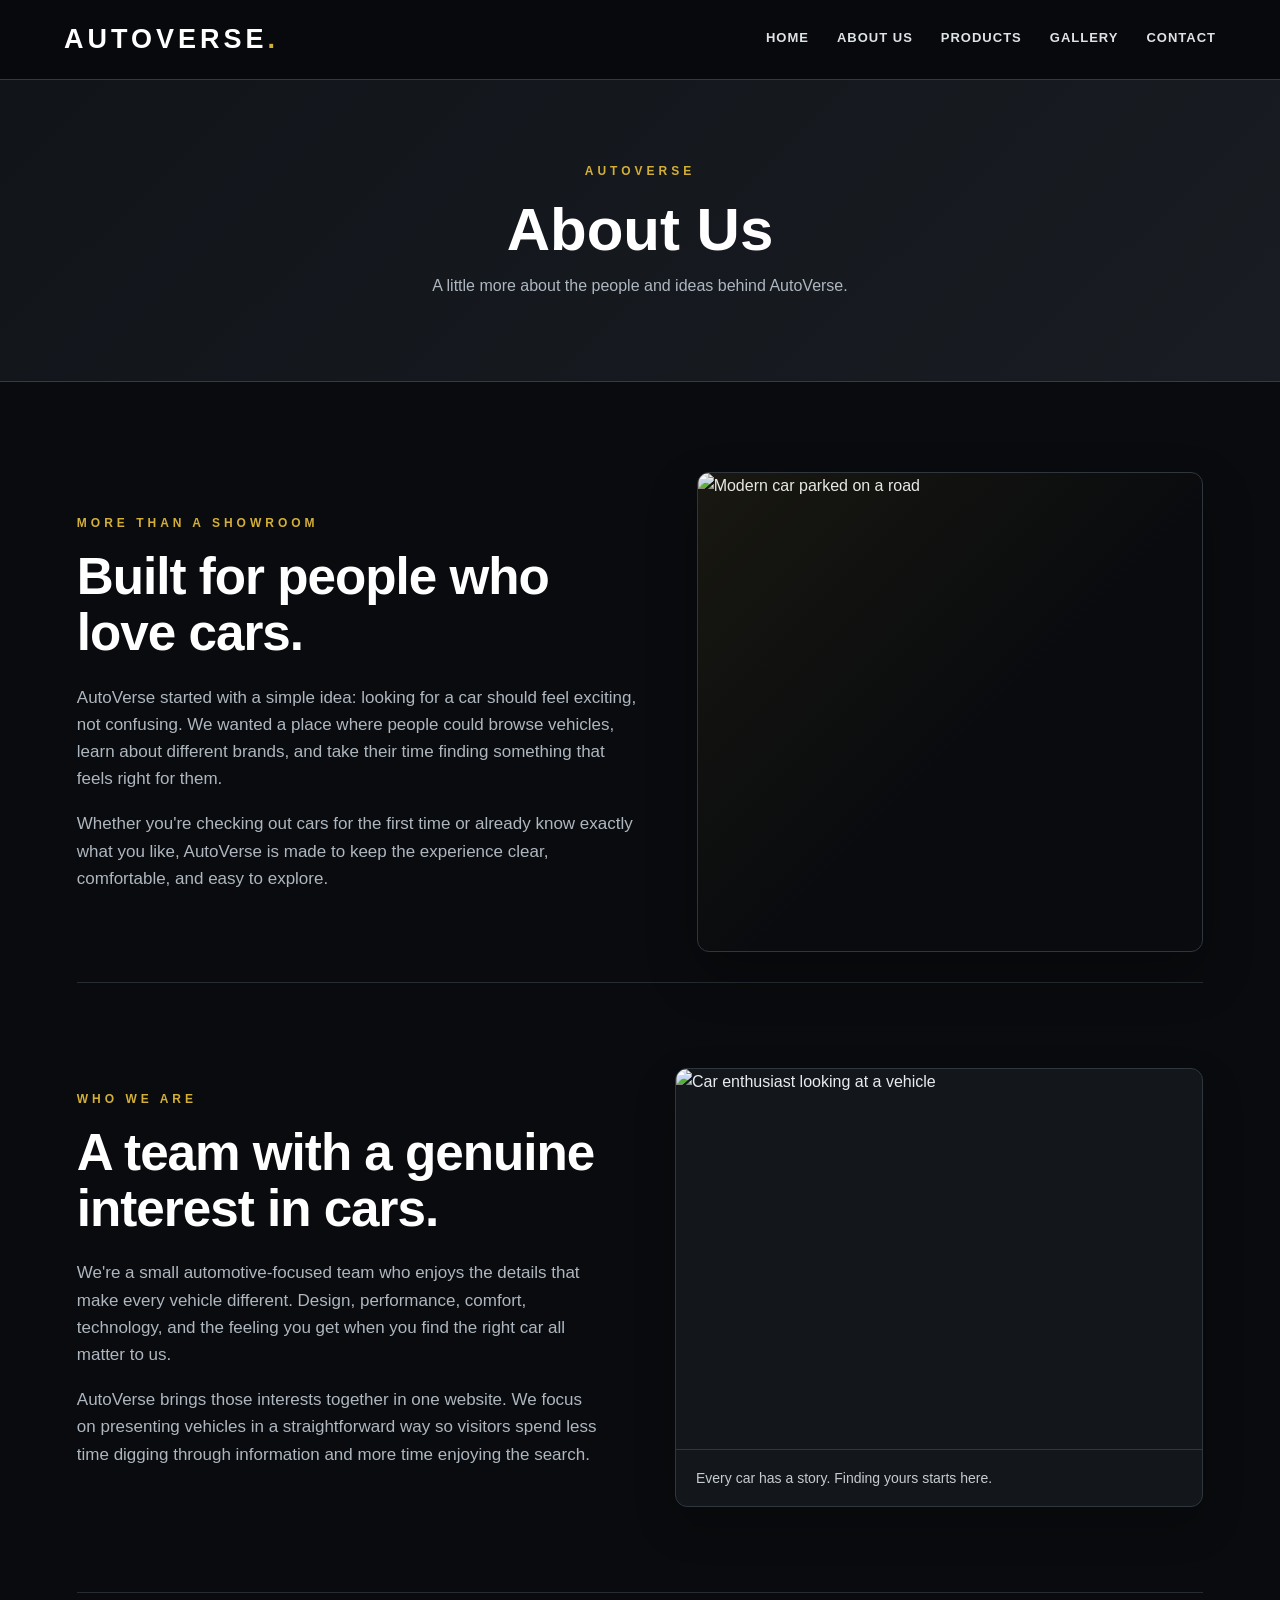
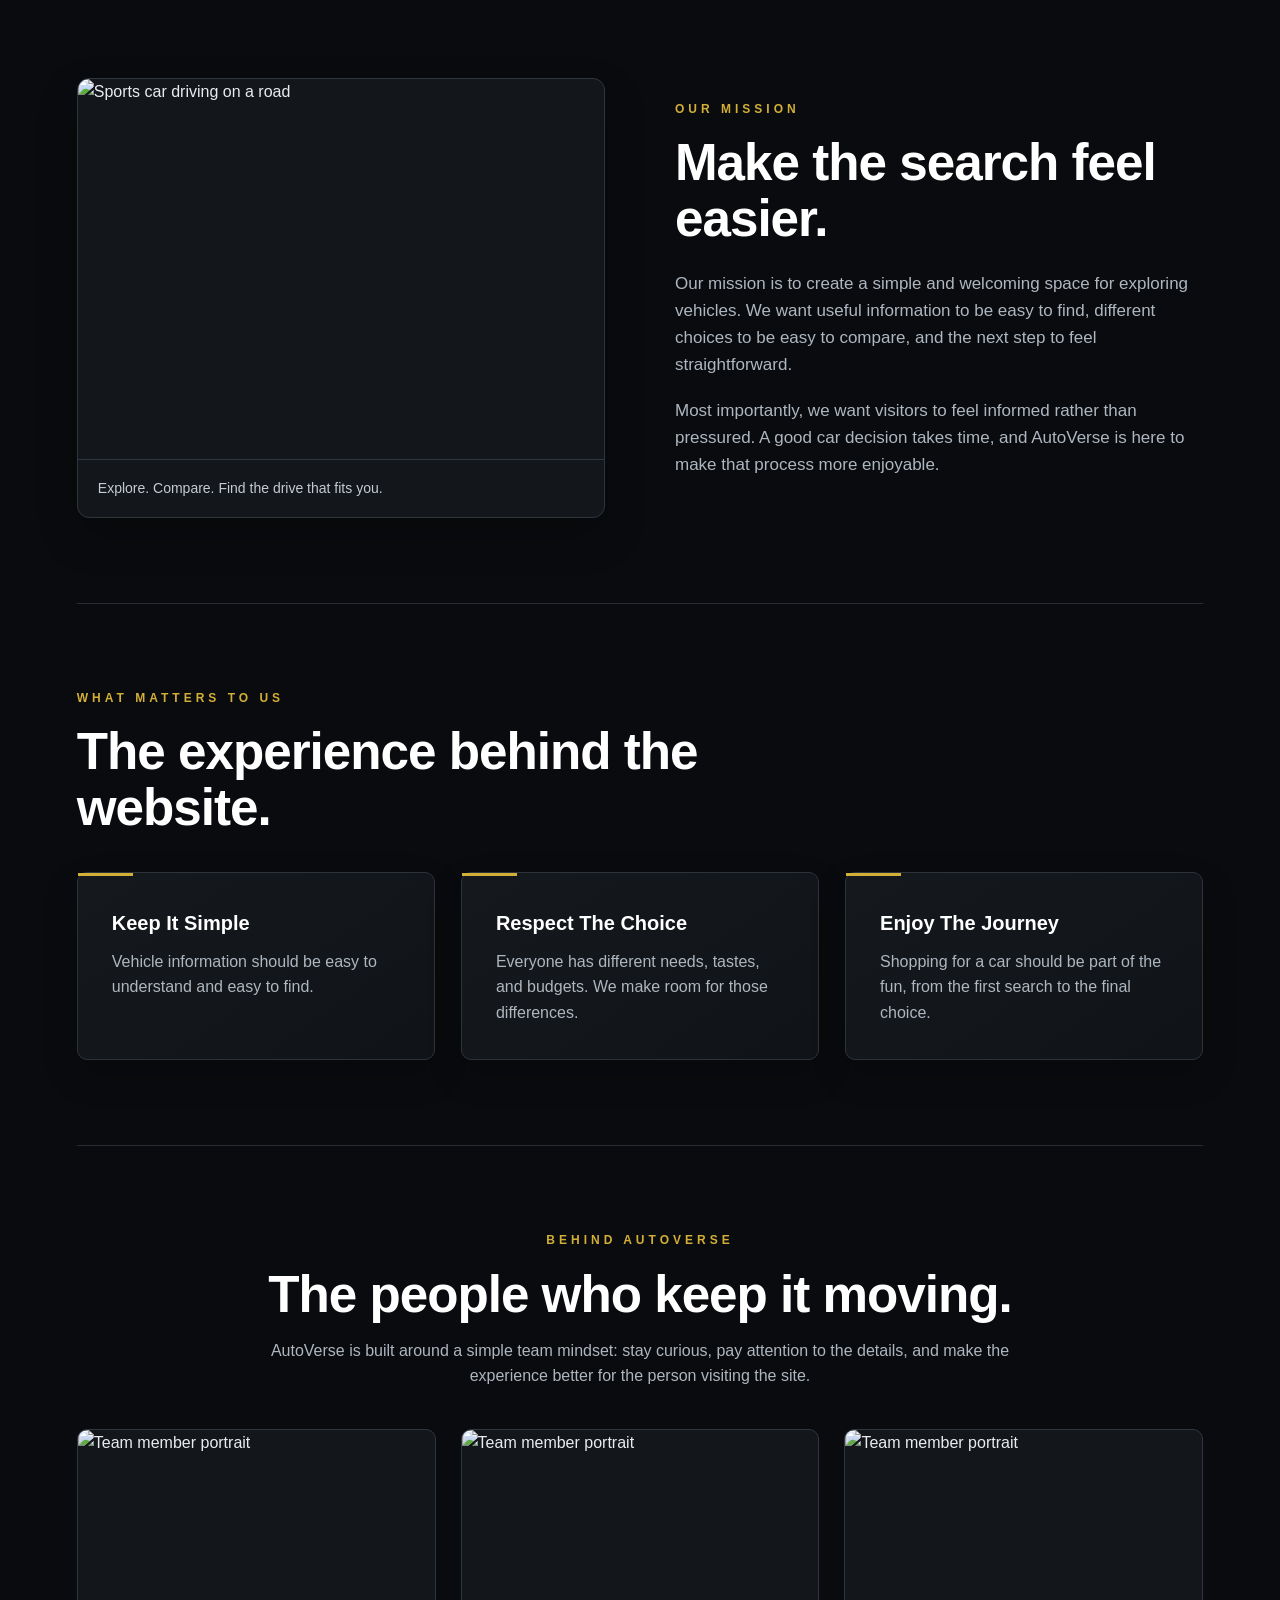
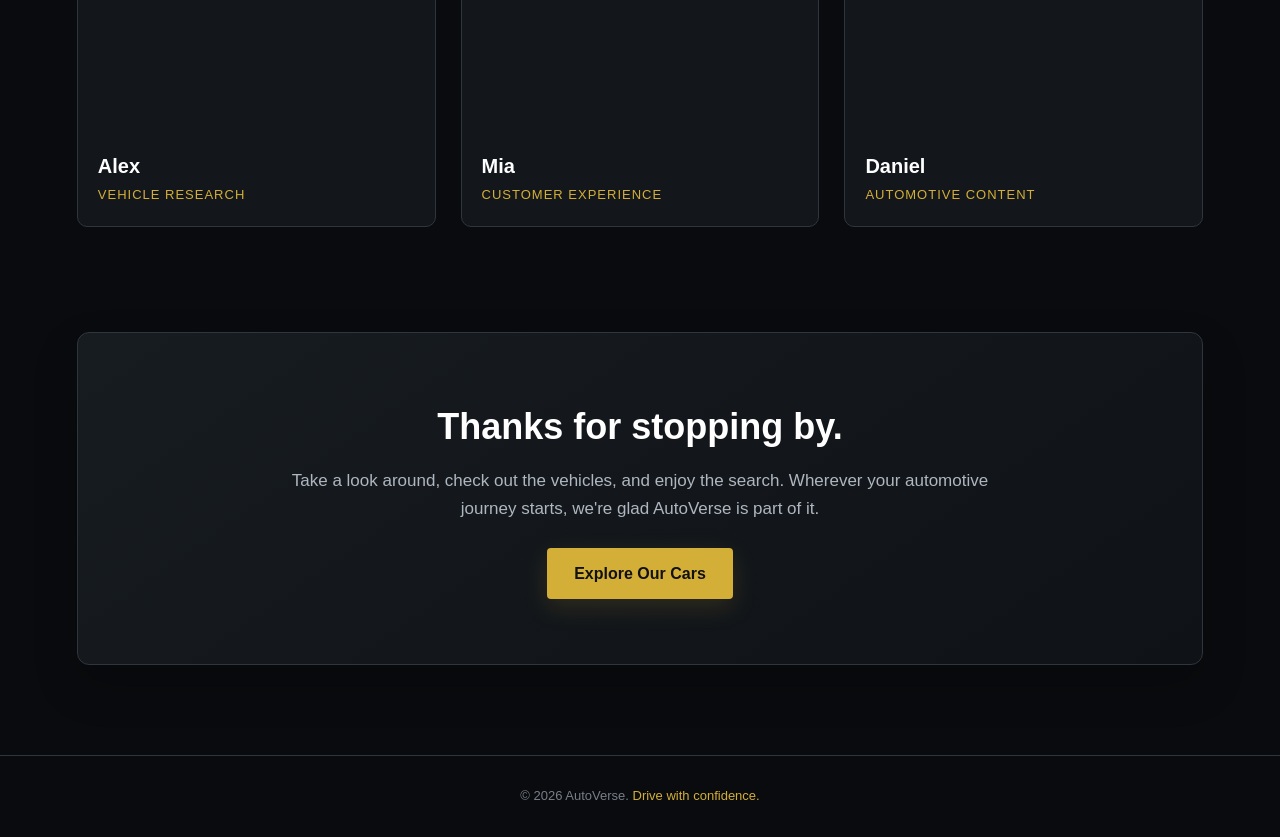
==== about.html @ beb944c0 "Add files via upload" ====
<!DOCTYPE html>
<html lang="en">
<head>
<meta charset="UTF-8">
<meta name="viewport" content="width=device-width, initial-scale=1.0">
<title>AutoVerse | About Us</title>
<link rel="stylesheet" href="style.css">
</head>
<body>
<header>
  <div class="logo">AUTOVERSE</div>
  <nav>
    <a href="index.html">Home</a>
    <a href="about.html">About Us</a>
    <a href="products.html">Products</a>
    <a href="gallery.html">Gallery</a>
    <a href="contact.html">Contact</a>
  </nav>
</header>

<section class="page-title">
  <div class="eyebrow">AutoVerse</div>
  <h1>About Us</h1>
  <p>A little more about the people and ideas behind AutoVerse.</p>
</section>

<main class="about-page">
  <section class="about-intro">
    <div class="about-intro-text">
      <div class="eyebrow">More than a showroom</div>
      <h2>Built for people who love cars.</h2>
      <p>AutoVerse started with a simple idea: looking for a car should feel exciting, not confusing. We wanted a place where people could browse vehicles, learn about different brands, and take their time finding something that feels right for them.</p>
      <p>Whether you're checking out cars for the first time or already know exactly what you like, AutoVerse is made to keep the experience clear, comfortable, and easy to explore.</p>
    </div>
    <div class="about-intro-image">
      <img src="https://images.unsplash.com/photo-1553440569-bcc63803a83d?auto=format&fit=crop&w=1200&q=85" alt="Modern car parked on a road">
    </div>
  </section>

  <section class="about-section">
    <div class="about-copy">
      <div class="eyebrow">Who We Are</div>
      <h2>A team with a genuine interest in cars.</h2>
      <p>We're a small automotive-focused team who enjoys the details that make every vehicle different. Design, performance, comfort, technology, and the feeling you get when you find the right car all matter to us.</p>
      <p>AutoVerse brings those interests together in one website. We focus on presenting vehicles in a straightforward way so visitors spend less time digging through information and more time enjoying the search.</p>
    </div>
    <div class="about-image-card">
      <img src="https://images.unsplash.com/photo-1504215680853-026ed2a45def?auto=format&fit=crop&w=1200&q=85" alt="Car enthusiast looking at a vehicle">
      <span>Every car has a story. Finding yours starts here.</span>
    </div>
  </section>

  <section class="about-section reverse">
    <div class="about-copy">
      <div class="eyebrow">Our Mission</div>
      <h2>Make the search feel easier.</h2>
      <p>Our mission is to create a simple and welcoming space for exploring vehicles. We want useful information to be easy to find, different choices to be easy to compare, and the next step to feel straightforward.</p>
      <p>Most importantly, we want visitors to feel informed rather than pressured. A good car decision takes time, and AutoVerse is here to make that process more enjoyable.</p>
    </div>
    <div class="about-image-card">
      <img src="https://images.unsplash.com/photo-1492144534655-ae79c964c9d7?auto=format&fit=crop&w=1200&q=85" alt="Sports car driving on a road">
      <span>Explore. Compare. Find the drive that fits you.</span>
    </div>
  </section>

  <section class="about-values">
    <div class="eyebrow">What Matters To Us</div>
    <h2>The experience behind the website.</h2>
    <div class="features">
      <div class="feature"><h3>Keep It Simple</h3><p>Vehicle information should be easy to understand and easy to find.</p></div>
      <div class="feature"><h3>Respect The Choice</h3><p>Everyone has different needs, tastes, and budgets. We make room for those differences.</p></div>
      <div class="feature"><h3>Enjoy The Journey</h3><p>Shopping for a car should be part of the fun, from the first search to the final choice.</p></div>
    </div>
  </section>

  <section class="people-section">
    <div class="eyebrow">Behind AutoVerse</div>
    <h2>The people who keep it moving.</h2>
    <p class="center-text">AutoVerse is built around a simple team mindset: stay curious, pay attention to the details, and make the experience better for the person visiting the site.</p>
    <div class="people-grid">
      <article class="person-card">
        <img src="https://images.unsplash.com/photo-1560250097-0b93528c311a?auto=format&fit=crop&w=700&q=85" alt="Team member portrait">
        <div><h3>Alex</h3><p>Vehicle Research</p></div>
      </article>
      <article class="person-card">
        <img src="https://images.unsplash.com/photo-1573496799515-eebbb63814f2?auto=format&fit=crop&w=700&q=85" alt="Team member portrait">
        <div><h3>Mia</h3><p>Customer Experience</p></div>
      </article>
      <article class="person-card">
        <img src="https://images.unsplash.com/photo-1500648767791-00dcc994a43e?auto=format&fit=crop&w=700&q=85" alt="Team member portrait">
        <div><h3>Daniel</h3><p>Automotive Content</p></div>
      </article>
    </div>
  </section>

  <section class="about-closing">
    <h2>Thanks for stopping by.</h2>
    <p>Take a look around, check out the vehicles, and enjoy the search. Wherever your automotive journey starts, we're glad AutoVerse is part of it.</p>
    <a class="button" href="products.html">Explore Our Cars</a>
  </section>
</main>

<footer><p>&copy; 2026 AutoVerse. <span>Drive with confidence.</span></p></footer>
</body>
</html>
---- style.css ----
*{margin:0;padding:0;box-sizing:border-box}
html{scroll-behavior:smooth}
body{font-family:Arial,Helvetica,sans-serif;background:#090b0e;color:#e9ecef;min-height:100vh;display:flex;flex-direction:column;line-height:1.6}
header{background:rgba(8,10,13,.97);color:#fff;padding:18px clamp(28px,5vw,80px);display:flex;justify-content:space-between;align-items:center;gap:30px;border-bottom:1px solid #343941;position:sticky;top:0;z-index:100;backdrop-filter:blur(10px)}
.logo{font-size:27px;font-weight:900;letter-spacing:4px;white-space:nowrap}.logo:after{content:".";color:#d4af37}
nav{display:flex;gap:28px;align-items:center}nav a{color:#dfe3e7;text-decoration:none;font-weight:bold;font-size:13px;text-transform:uppercase;letter-spacing:1px;padding:9px 0;border-bottom:2px solid transparent;transition:.2s}nav a:hover{color:#d4af37;border-bottom-color:#d4af37}
.hero{min-height:760px;background-image:linear-gradient(90deg,rgba(4,6,9,.94) 0%,rgba(4,6,9,.62) 48%,rgba(4,6,9,.35) 100%),url("https://images.unsplash.com/photo-1503376780353-7e6692767b70?auto=format&fit=crop&w=2000&q=90");background-size:cover;background-position:center;display:flex;align-items:center;color:#fff;position:relative}
.hero:after{content:"";position:absolute;inset:auto 0 0;height:140px;background:linear-gradient(transparent,#090b0e);pointer-events:none}
.hero-content{width:min(88%,1320px);margin:auto;padding:80px 0;position:relative;z-index:1}.eyebrow{color:#d4af37;font-size:12px;font-weight:bold;letter-spacing:4px;text-transform:uppercase;margin-bottom:16px}.hero h1{max-width:850px;font-size:clamp(52px,6vw,88px);line-height:.98;letter-spacing:-3px;margin-bottom:26px}.hero p{max-width:670px;font-size:19px;color:#d7dce1;margin-bottom:34px}
.button{display:inline-block;background:#d4af37;color:#111;padding:13px 27px;text-decoration:none;border:none;border-radius:4px;font-weight:900;cursor:pointer;transition:.2s;box-shadow:0 8px 25px rgba(212,175,55,.15)}.button:hover{background:#f0cf63;transform:translateY(-2px)}.button.secondary{background:transparent;color:#fff;border:1px solid #68707a;margin-left:10px}.button.secondary:hover{border-color:#d4af37;color:#d4af37;background:transparent}
.page-title{background:linear-gradient(135deg,#11151a,#191d23);color:#fff;text-align:center;padding:82px 20px;border-bottom:1px solid #363c43}.page-title h1{font-size:clamp(42px,5vw,60px);line-height:1.1;margin-bottom:10px}.page-title p{color:#aeb6bf}
.home-section,.content{width:min(88%,1320px);margin:90px auto}.home-section{text-align:center}.home-section h2,.content h2{font-size:34px;margin-bottom:18px}.center-text{max-width:800px;margin:auto;color:#aeb6bf}.features{display:grid;grid-template-columns:repeat(3,1fr);gap:26px;margin-top:45px}.feature{background:linear-gradient(145deg,#15191e,#101317);padding:34px;border:1px solid #2d333a;border-radius:10px;box-shadow:0 15px 35px rgba(0,0,0,.2);position:relative;text-align:left}.feature:before{content:"";position:absolute;top:0;left:0;width:55px;height:3px;background:#d4af37}.feature h3{margin-bottom:10px;color:#fff;font-size:20px}.feature p{color:#aeb6bf}
.content{line-height:1.8;color:#c6cbd1}.content h2{color:#fff;margin-top:35px}
.brand-section{width:min(88%,1320px);margin:80px auto}.brand-title{display:flex;align-items:center;gap:15px;color:#fff;font-size:29px;padding:16px 20px;border-left:5px solid #d4af37;background:linear-gradient(90deg,#161b20,transparent);margin-bottom:28px}.brand-title:after{content:"";height:1px;background:#343b43;flex:1}.products{display:grid;grid-template-columns:repeat(3,1fr);gap:28px}.product-card{background:#13171c;border:1px solid #2d333a;border-radius:10px;overflow:hidden;box-shadow:0 12px 32px rgba(0,0,0,.24);transition:.25s}.product-card:hover{transform:translateY(-6px);border-color:#68604a}.product-card img{width:100%;height:300px;object-fit:cover;display:block}.product-info{padding:26px}.product-info h2{margin-bottom:4px;color:#fff}.product-info h3{margin:14px 0;color:#d4af37;font-size:22px}.product-info p{margin-bottom:6px;color:#aeb6bf}.product-info .button{margin-top:14px}
.brand-list{width:min(88%,1100px);margin:65px auto;text-align:center}.brand-list h2{margin-bottom:28px;font-size:30px}.brand-buttons{display:flex;flex-wrap:wrap;justify-content:center;gap:13px}.brand-buttons a{background:#151a1f;color:#e8ebee;border:1px solid #363d45;padding:11px 21px;text-decoration:none;border-radius:4px;font-weight:bold;transition:.2s}.brand-buttons a:hover{background:#d4af37;color:#111;border-color:#d4af37}
.video-section{width:min(88%,1100px);margin:70px auto;text-align:center;background:#12161b;padding:34px;border:1px solid #2d333a;border-radius:10px;box-shadow:0 15px 35px rgba(0,0,0,.22)}.video-section h2{font-size:32px;margin-bottom:8px}.video-section>p{color:#aeb6bf;margin-bottom:22px}.video-wrapper{width:100%;aspect-ratio:16/9;background:#000;border-radius:7px;overflow:hidden;border:1px solid #3b4148}.video-wrapper iframe{width:100%;height:100%;border:0}.video-note{font-size:13px;color:#707983;margin-top:14px!important}
.gallery-brand{width:min(88%,1320px);margin:80px auto}.gallery-brand h2{font-size:31px;margin-bottom:22px;border-left:5px solid #d4af37;padding-left:15px}.gallery{display:grid;grid-template-columns:repeat(2,1fr);gap:24px}.gallery img{width:100%;height:360px;object-fit:cover;border-radius:8px;border:1px solid #30363d;transition:.3s}.gallery img:hover{transform:scale(1.02);border-color:#d4af37}
.checkout-container{width:min(88%,760px);margin:65px auto}.checkout-form{background:#13171c;padding:38px;border:1px solid #30363d;border-radius:10px;box-shadow:0 12px 35px rgba(0,0,0,.25)}.checkout-form h2{margin-bottom:20px;border-bottom:1px solid #3b4148;padding-bottom:12px;color:#fff}.checkout-form label{display:block;margin-top:18px;margin-bottom:7px;font-weight:bold;color:#dfe3e7}.checkout-form input,.checkout-form select,.checkout-form textarea,.contact-form input,.contact-form textarea{width:100%;padding:12px;background:#0d1013;color:#fff;border:1px solid #3a4148;border-radius:5px;font-family:Arial;font-size:15px;outline:none}.checkout-form input:focus,.checkout-form select:focus,.checkout-form textarea:focus,.contact-form input:focus,.contact-form textarea:focus{border-color:#d4af37}.checkout-form textarea,.contact-form textarea{resize:vertical}.checkout-form .button{margin-top:25px}
.contact-container{width:min(88%,1100px);margin:65px auto;display:grid;grid-template-columns:1fr 1fr;gap:32px}.contact-info,.contact-form{background:#13171c;padding:32px;border:1px solid #30363d;border-radius:10px;box-shadow:0 10px 30px rgba(0,0,0,.2)}.contact-info h2{margin-bottom:22px}.contact-info p{margin-bottom:13px;color:#aeb6bf}.contact-info strong{color:#fff}.contact-form label{display:block;margin-bottom:7px;margin-top:15px;font-weight:bold}.contact-form .button{margin-top:20px}
footer{margin-top:auto;background:#090b0e;color:#777f88;text-align:center;padding:30px;border-top:1px solid #30363d;font-size:13px}footer span{color:#d4af37}
@media(max-width:1050px){header{padding-left:4%;padding-right:4%}nav{gap:18px}.hero{min-height:680px}.products{grid-template-columns:repeat(2,1fr)}.gallery img{height:320px}}
@media(max-width:768px){header{position:relative;flex-direction:column;gap:15px;padding:18px 5%}nav{flex-wrap:wrap;justify-content:center;gap:12px}nav a{font-size:12px}.hero{min-height:560px}.hero-content{width:90%;padding:60px 0}.hero h1{font-size:43px;letter-spacing:-1.5px}.hero p{font-size:17px}.button.secondary{margin-left:0;margin-top:10px}.features,.products,.gallery,.contact-container{grid-template-columns:1fr}.gallery img{height:260px}.page-title{padding:65px 20px}.page-title h1{font-size:38px}.home-section,.content,.brand-section,.gallery-brand{margin-top:60px;margin-bottom:60px}.video-section{padding:22px}.product-card img{height:260px}}

/* =========================
   AUTOVERSE ABOUT PAGE
========================= */
.about-page{width:min(88%,1320px);margin:0 auto 90px}.about-intro{display:grid;grid-template-columns:1.05fr .95fr;gap:60px;align-items:center;padding:90px 0 30px}.about-intro-text h2,.about-copy h2,.about-values h2,.people-section h2{font-size:clamp(34px,4vw,52px);line-height:1.1;color:#fff;margin-bottom:22px;letter-spacing:-1px}.about-intro-text p,.about-copy p{color:#aeb6bf;font-size:17px;margin-bottom:18px;max-width:700px}.about-intro-image{height:480px;overflow:hidden;border-radius:12px;border:1px solid #30363d;box-shadow:0 22px 50px rgba(0,0,0,.28);position:relative}.about-intro-image:after{content:"";position:absolute;inset:0;background:linear-gradient(135deg,rgba(212,175,55,.08),transparent 55%)}.about-intro-image img{width:100%;height:100%;object-fit:cover;display:block}.about-section{display:grid;grid-template-columns:1fr 1fr;gap:70px;align-items:center;padding:85px 0;border-top:1px solid #262c32}.about-section.reverse .about-copy{order:2}.about-section.reverse .about-image-card{order:1}.about-image-card{background:#13171c;border:1px solid #30363d;border-radius:12px;overflow:hidden;box-shadow:0 18px 40px rgba(0,0,0,.22)}.about-image-card img{width:100%;height:380px;object-fit:cover;display:block}.about-image-card span{display:block;padding:17px 20px;color:#c6cbd1;font-size:14px;border-top:1px solid #30363d}.about-values{padding:85px 0;border-top:1px solid #262c32}.about-values h2{max-width:700px}.about-values .features{margin-top:35px}.people-section{text-align:center;padding:85px 0;border-top:1px solid #262c32}.people-section h2{margin-bottom:15px}.people-grid{display:grid;grid-template-columns:repeat(3,1fr);gap:25px;margin-top:40px;text-align:left}.person-card{background:#13171c;border:1px solid #30363d;border-radius:10px;overflow:hidden;transition:.25s}.person-card:hover{transform:translateY(-5px);border-color:#d4af37}.person-card img{width:100%;height:300px;object-fit:cover;display:block;filter:saturate(.82)}.person-card div{padding:20px}.person-card h3{color:#fff;font-size:20px;margin-bottom:3px}.person-card p{color:#d4af37;font-size:13px;text-transform:uppercase;letter-spacing:1px}.about-closing{text-align:center;background:linear-gradient(145deg,#171c21,#0f1216);border:1px solid #30363d;border-radius:12px;padding:65px 35px;margin-top:20px;box-shadow:0 20px 45px rgba(0,0,0,.2)}.about-closing h2{font-size:36px;color:#fff;margin-bottom:12px}.about-closing p{max-width:720px;margin:0 auto 26px;color:#aeb6bf;font-size:17px}.about-closing .button{margin:0}
@media(max-width:900px){.about-intro,.about-section{grid-template-columns:1fr;gap:38px}.about-section.reverse .about-copy,.about-section.reverse .about-image-card{order:initial}.about-intro{padding-top:65px}.about-intro-image{height:390px}.about-image-card img{height:340px}.people-grid{grid-template-columns:repeat(2,1fr)}}
@media(max-width:600px){.about-page{width:90%;margin-bottom:60px}.about-intro,.about-section,.people-section,.about-values{padding:60px 0}.about-intro-image{height:280px}.about-image-card img{height:250px}.people-grid{grid-template-columns:1fr}.person-card img{height:280px}.about-closing{padding:45px 22px}.about-closing h2{font-size:30px}}
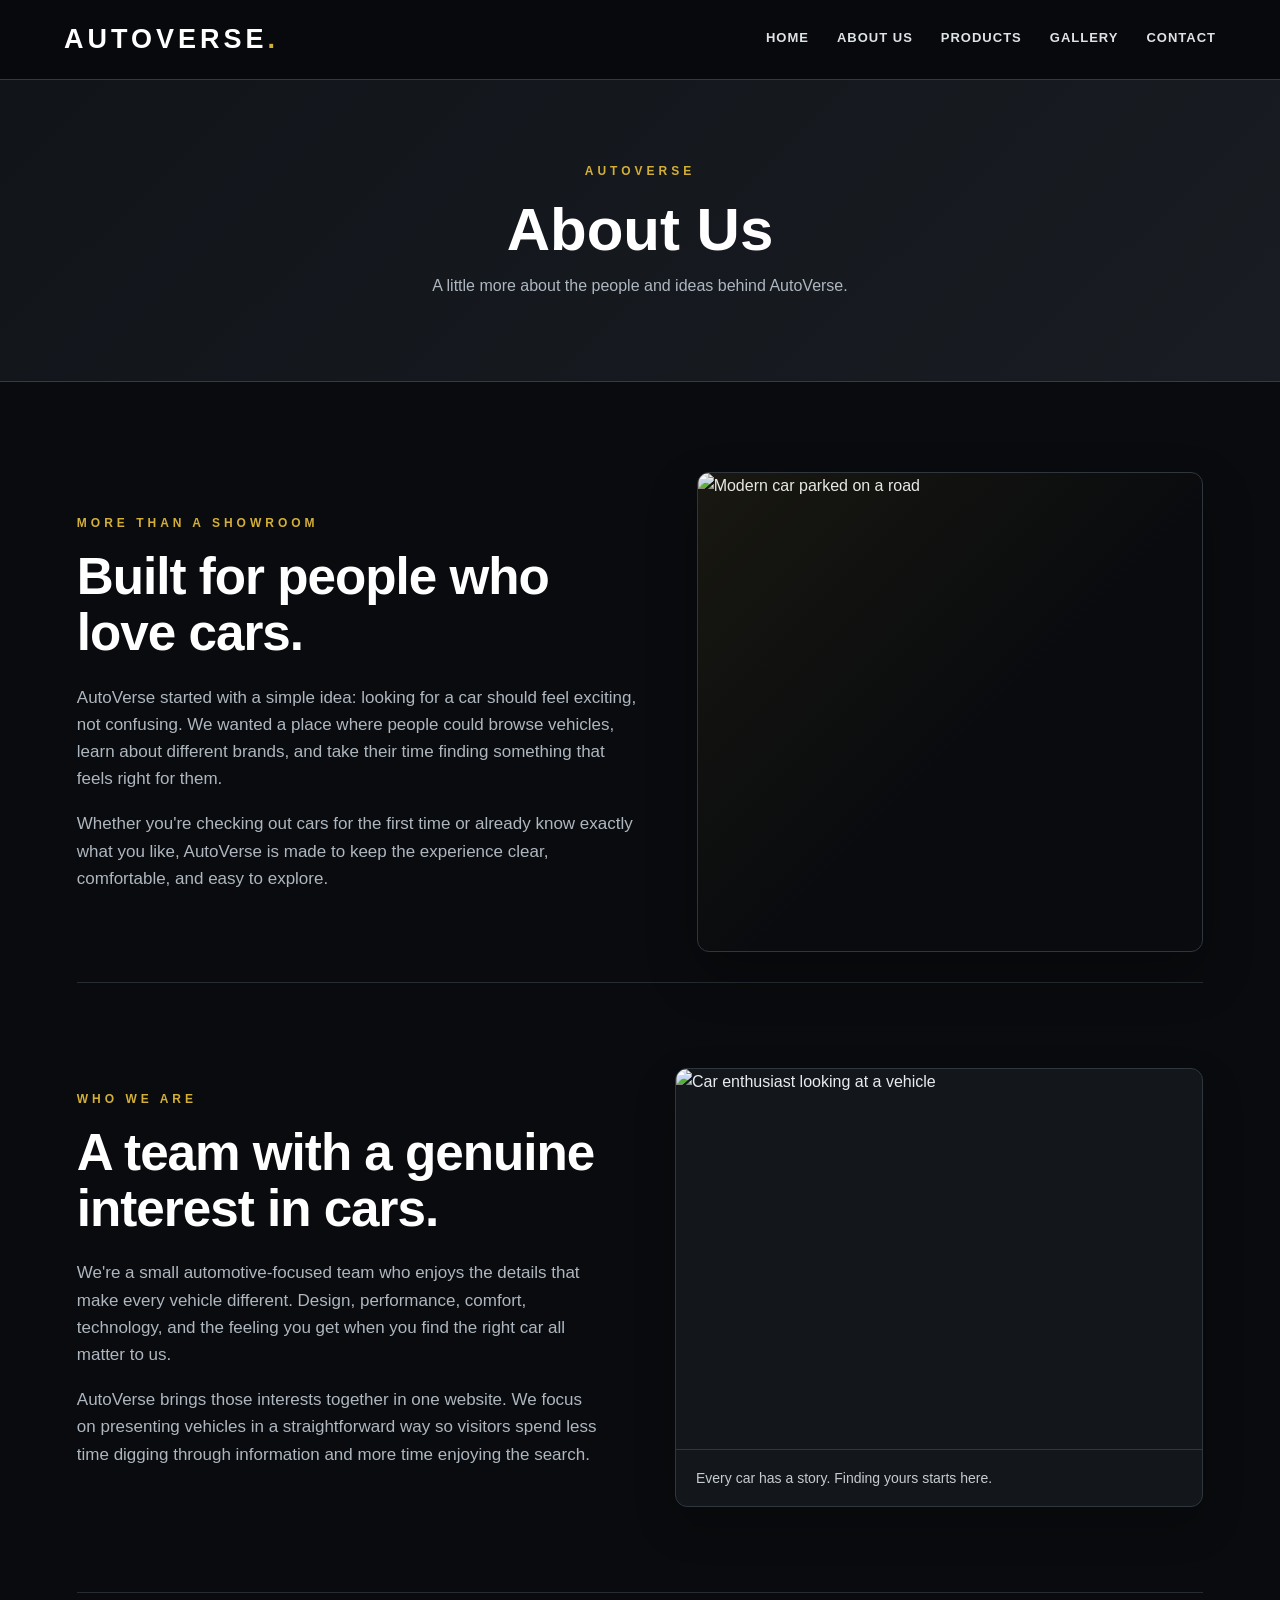
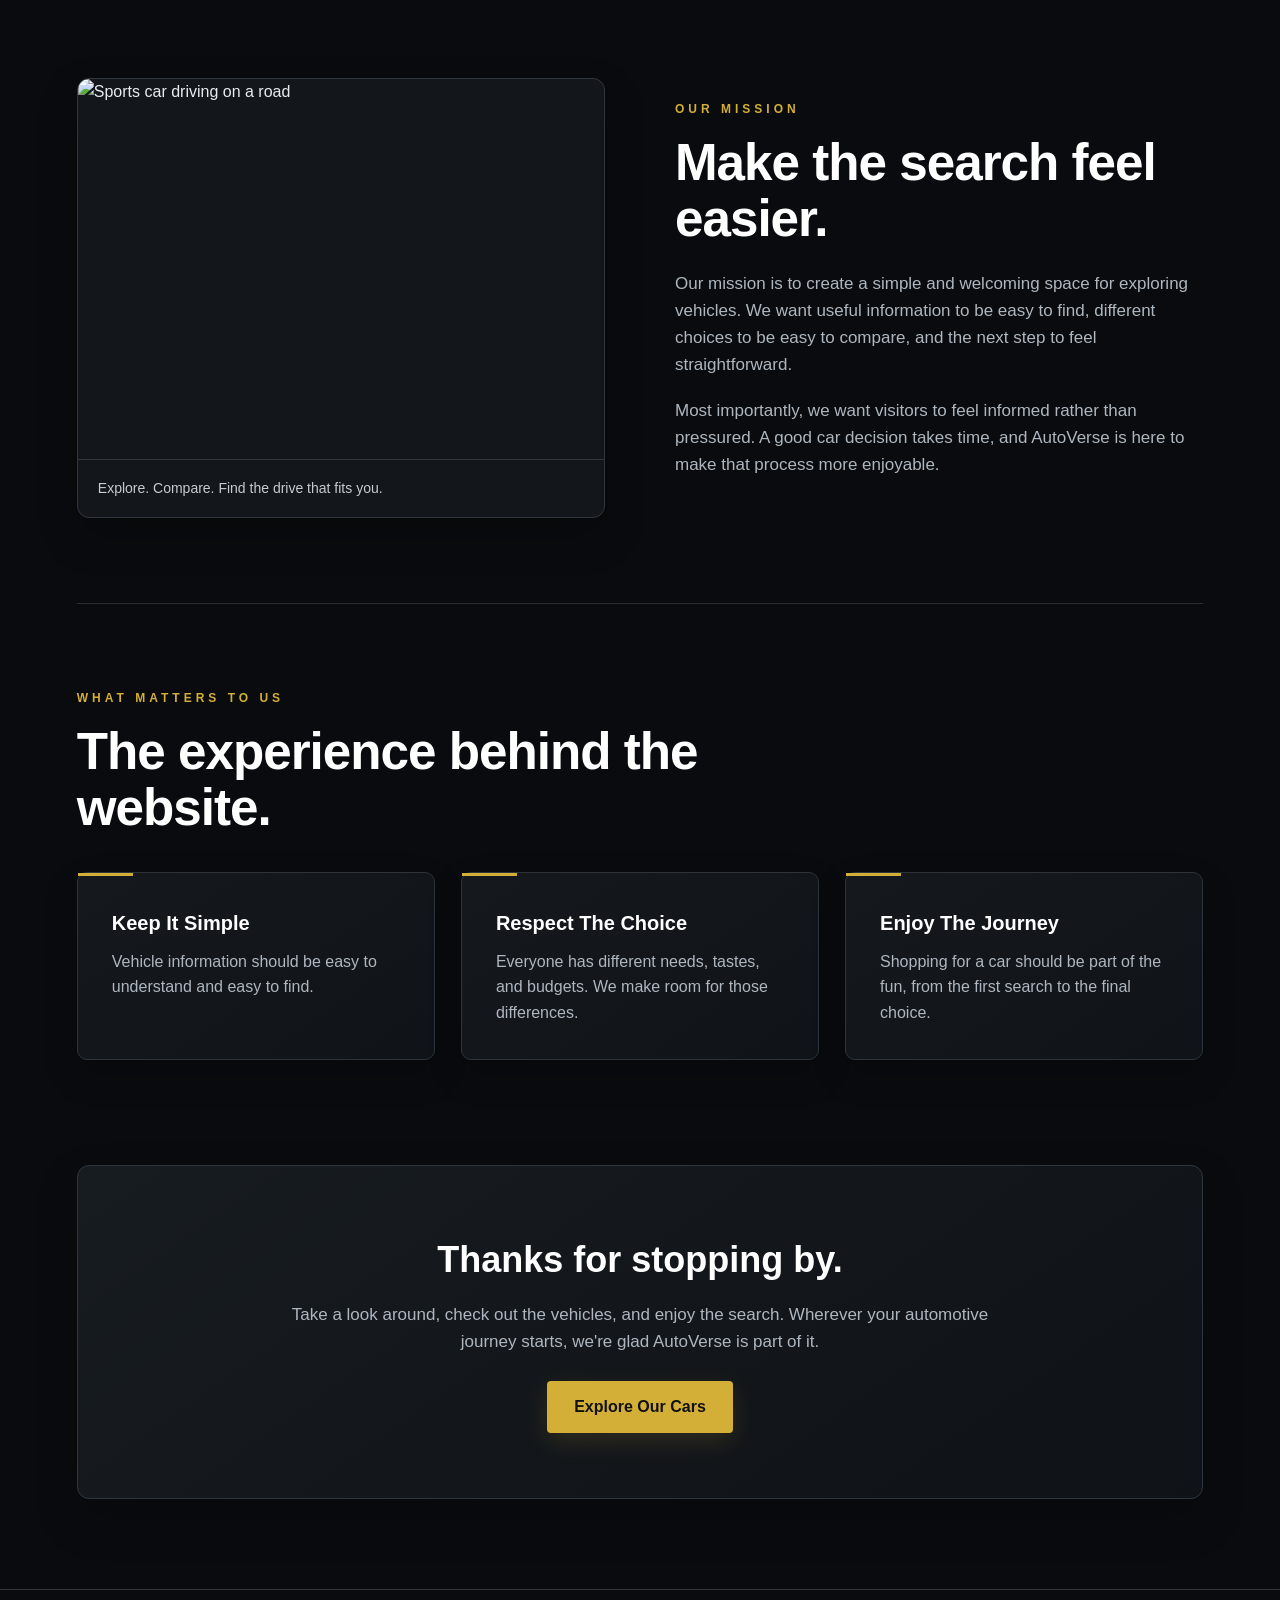
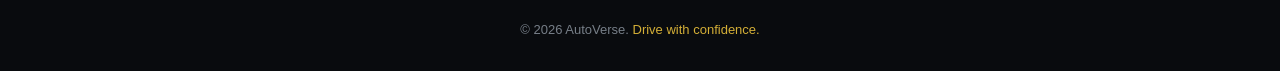
==== commit 9e6188ed: "Remove people section from about page Removed the 'people-section' that introduced the team behind A" ====
--- a/about.html
+++ b/about.html
@@ -73,26 +73,6 @@
     </div>
   </section>
 
-  <section class="people-section">
-    <div class="eyebrow">Behind AutoVerse</div>
-    <h2>The people who keep it moving.</h2>
-    <p class="center-text">AutoVerse is built around a simple team mindset: stay curious, pay attention to the details, and make the experience better for the person visiting the site.</p>
-    <div class="people-grid">
-      <article class="person-card">
-        <img src="https://images.unsplash.com/photo-1560250097-0b93528c311a?auto=format&fit=crop&w=700&q=85" alt="Team member portrait">
-        <div><h3>Alex</h3><p>Vehicle Research</p></div>
-      </article>
-      <article class="person-card">
-        <img src="https://images.unsplash.com/photo-1573496799515-eebbb63814f2?auto=format&fit=crop&w=700&q=85" alt="Team member portrait">
-        <div><h3>Mia</h3><p>Customer Experience</p></div>
-      </article>
-      <article class="person-card">
-        <img src="https://images.unsplash.com/photo-1500648767791-00dcc994a43e?auto=format&fit=crop&w=700&q=85" alt="Team member portrait">
-        <div><h3>Daniel</h3><p>Automotive Content</p></div>
-      </article>
-    </div>
-  </section>
-
   <section class="about-closing">
     <h2>Thanks for stopping by.</h2>
     <p>Take a look around, check out the vehicles, and enjoy the search. Wherever your automotive journey starts, we're glad AutoVerse is part of it.</p>
